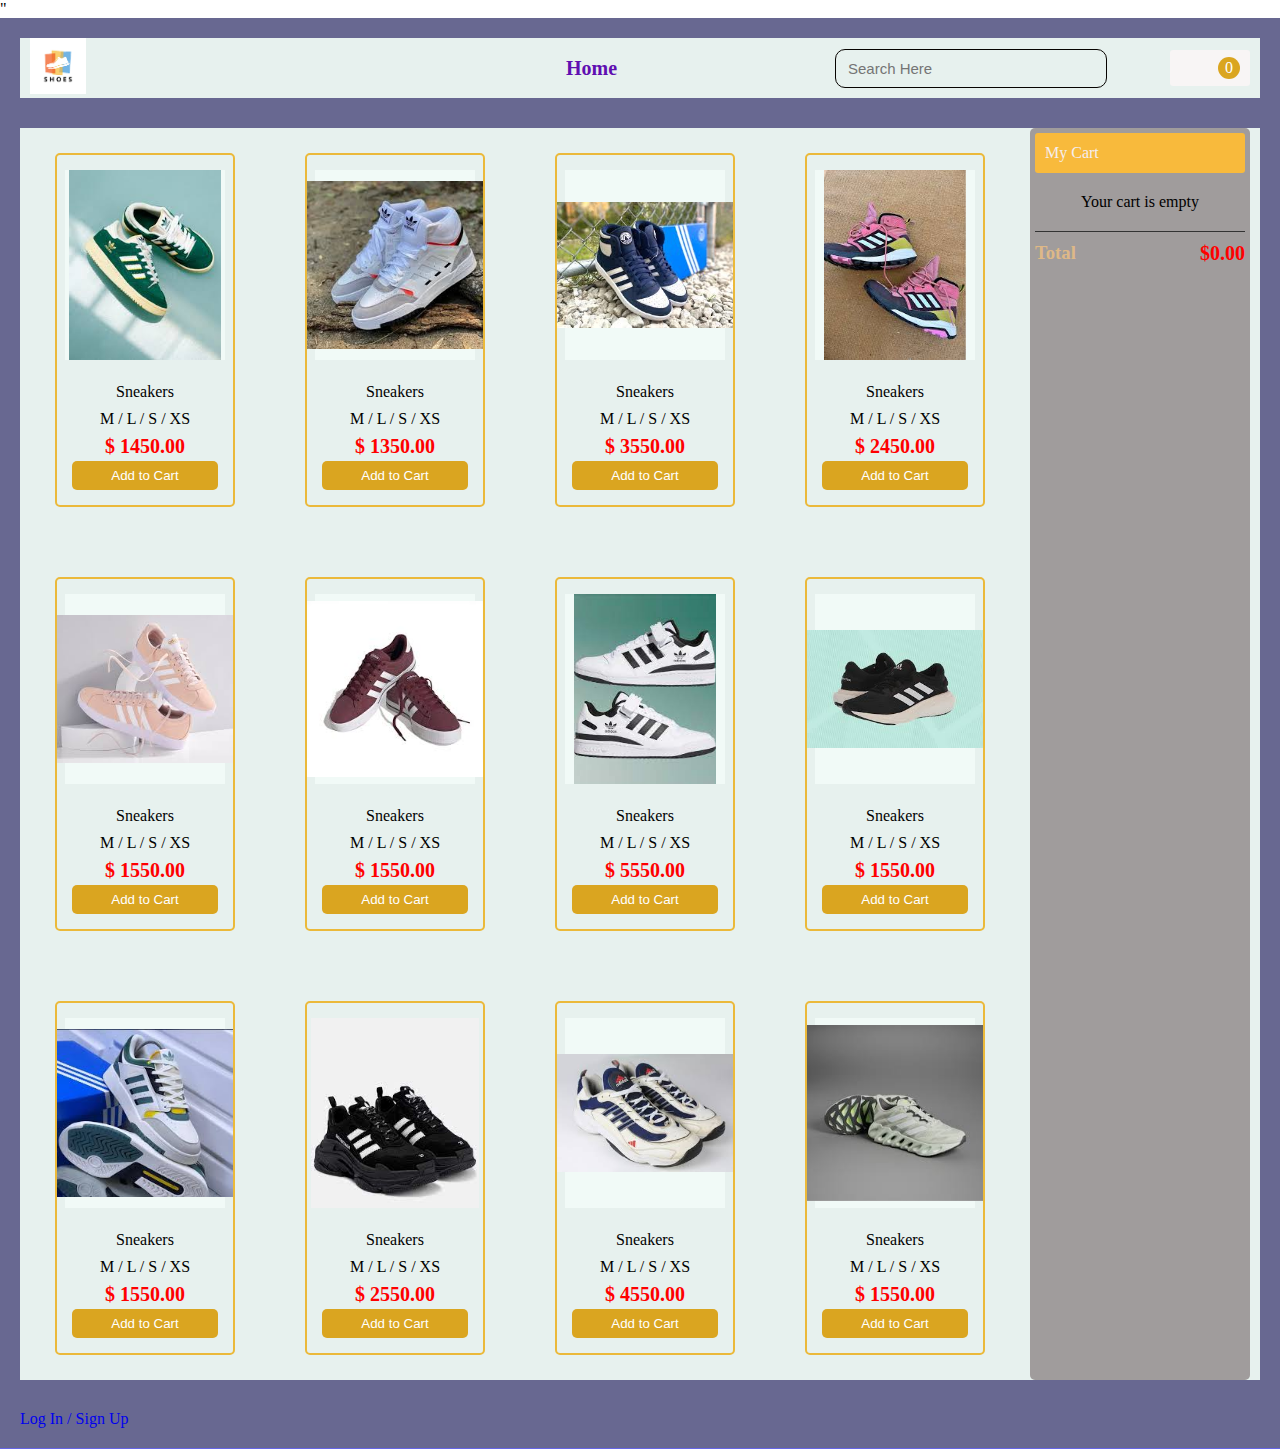
==== index.html @ 327c5f7e "first commit" ====
<!DOCTYPE html>
<html lang="en">
<head>
    <meta charset="UTF-8">
    <meta name="viewport" content="width=device-width, initial-scale=1.0">
    <title>Ecommerce website</title>
    <link rel="stylesheet" href="style.css">
    <link rel="stylesheet" href="https://cdnjs.cloudflare.com/ajax/libs/font-awesome/6.4.2/css/all.min.css" integrity="sha512-z3gLpd7yknf1YoNbCzqRKc4qyor8gaKU1qmn+CShxbuBusANI9QpRohGBreCFkKxLhei6S9CQXFEbbKuqLg0DA==" crossorigin="anonymous" referrerpolicy="no-referrer" />"

</head>
<body>
    <header class="header">
        <!----<div class="header-top">--->
        <!------    <div class="header-container container">--->
                <div class="nav container">
                    <a href="index.html" class="nav-logo">
                        <img src="logo.png" alt="" class="nav-logo-img">
                    </a>
                    <div class="nav-menu" id="nav-menu">
                        <ul class="nav-list">
                            <li class="nav-item">
                                <a href="index.html" class="nav-link">Home</a>
                            </li>
                          <!-----  <li class="nav-item">
                                <a href="shop.html" class="nav-link" id="count1">Shop</a>
                            </li>
                            <li class="nav-item">
                                <a href="login-register.html" class="nav-link">Login</a>
                            </li>---->
                       </ul>
                       <div class="header-search">
                        <input type="text" placeholder="Search Here" class="form-input">
                       <!----<div class="search-btn">
                            <i class="fa-solid fa-magnifying-glass"></i>
                        </div>-->
                       </div> 

                       <div class="cart"><i class="fa-solid fa-cart-shopping"></i>
                        <p id="count">0</p>
                        
                        
                    </div>                      
</div>
</div>

                
                <!-----  <div class="header-actions">
                        <a href="cart.html" class="header-action-btn">-------->

                      <!-----      <div class="cart"><i class="fa-solid fa-cart-shopping"></i><p id="count">0</p></div>--->

                            
                    <!------    <img src="cart.png" alt="">
                      <span class="count">0</span>
                    </div>-->
                <!----- </nav> --->
         
            <!--</div>-->




                            <div class="container">
                                <div id = "root"></div>
                                <div class="sidebar">
                                    <div class="head"><p>My Cart</p></div>
                                        
                                        
                                    <div id="cartItem">Your cart is empty</div>
                                    <div class="foot">
                                        <h3>Total</h3>
                                        <h2 id="total">$0.00</h2>
                                    </div>
                                    
                                </div>
                        </div>
                                                        
                           







                            
         
        <a href="login-register.html" class="header-action">
            Log In / Sign Up
        </a>
    </header>
<!-------------------------------------------------------->
  <!-----  <div class="container">
        <div id = "root"></div>
        <div class="sidebar">
            <div class="head"><p>My Cart</p></div>
            <div id="cartItem">Your cart is empty</div>
            <div class="foot">
                <h3>Total</h3>
                <h2 id="total">$0.00</h2>
            </div>
        </div>

    </div>---->
    <script src="addtocart.js"></script>
</body>
</html>
---- style.css ----
*{
    padding: 0;
    margin: 0;
    box-sizing: border-box;
}
h1,h2,h3,h4{
    font-family:'Times New Roman', Times, serif;
    color: burlywood;
    font-weight: 600;
}
ul{
    list-style: none;
}
a{
    text-decoration: none;
}
p{line-height: 1.5rem;
}
img{
    max-width: 100%;
}
button,textarea,input{
    background-color: transparent;
    border:none;
    outline:none;
}
.header{
    background: rgb(104, 104, 145);
    border-bottom: 1px solid rgb(101, 101, 231);
    padding:20px;
}
.container{
    max-width: 1320px;
    margin-inline: auto;
    padding-inline: 10px;
    background-color: rgb(231, 241, 238);
}
/*.header-container{
    display: flex;
    align-items: center;
    justify-content: space-between;
}*/
nav,.nav-menu,.nav-list{
    display: flex;
    align-items: center;
}
nav{
    background-color: rgb(30, 171, 206);
    height: 75px;
    justify-content: space-between;
    column-gap: 2px;
}
.nav-menu{
    width: 100%;
    margin-left: 480px;
}
.nav-list{
    margin-right: auto;
    column-gap: 50px;
    align-items: center;
}
.nav-link{
    color: rgb(96, 15, 177);
    font-weight: 700;
    font-size: 20px;
   /* transition: all 0.2s ;*/
}
.header-search{
    width: 340px;
    position: relative;
}
.form-input{
    border: 1px solid rgb(7, 4, 1);
    padding-inline: .1rem;
    height: 35px;
    border-radius: 8px;
    font-size: 10px;
    margin-left: 5px;
}

.header-search .form-input{
  
    width: 80%;
}
.search-btn{
    position: absolute;
    right: 55px;
    width: 60px;
    cursor: pointer;
    font-size: 20px;
    text-align: center;
}
  
 .header-search .fa-solid{
    color: #000;
 }






/*.header-actions{
    column-gap: 35px;
}
 .header-action-btn{
    position: relative;
     background-color: rgb(126, 18, 226);
     
}
.header-action-btn img{
    width: 90px;
    
}
/*.header-action-btn .count{
    position: absolute;
    background-color: rgb(12, 12, 241);
    color: rgb(248, 147, 147);
    height: 18px;
    width: 18px;
    line-height: 18px;
    border-radius: 50%;
    text-align: center;
    top: -0.625rem;
    right: -0.625rem;
}*/
 .cart{
    display: flex;
    background-color: rgb(248, 245, 245);
    justify-content: space-between;
    align-items: center;
    padding: 7px 10px;
    border-radius: 3px;
    width: 80px;
}
.fa-solid{
    color: goldenrod;
}
.cart p{
    height: 22px;
    width:22px;
    display: flex;
    align-items: center;
    justify-content: center;
    border-radius: 22px;
    background-color: goldenrod;
    color: white;
}


.nav-link:hover{
    color: rgb(243, 54, 54);
}

.nav-logo{
  width: 100px;  
}
.form-input{
   /* border: 1px solid rgb(241, 142, 13);*/
    padding-inline: 12px;
    height: 39px;
    border-radius: 10px;
    font-size: 15px;
}


/*----------------------------------------------------------*/
.container{
    display: flex;
    width:100%;
    margin-bottom:30px;
}
#root{
    width:100%;
    display: grid;
    grid-template-columns: repeat(4, 230px) ;
    grid-gap: 20px;
    
}
.sidebar{
    width:40%;
    border-radius: 5px;
    background-color: #a09c9c;
    margin-left: 20px;
    padding:5px;
    text-align: center;
}

.head{
    background-color: rgb(248, 186, 60);
    border-radius: 3px;
    height: 40px;
    padding: 10px;
    margin-bottom: 20px;
    color: rgb(245, 238, 238);
    display: flex;
    align-items: center;
}
.foot{
    display: flex;
    justify-content: space-between;
    margin: 20px 0px;
    padding: 10px 0px;
    border-top:1px solid #333 ;
}
.box{
    display:flex;
    flex-direction: column;
    align-items: center;
    justify-content: space-between;
    border:2px solid rgb(235, 185, 58);
    border-radius: 5px;
    padding: 15px;
    margin: 25px;
}
.img-box{
    width:110%;
    height:190px;
    
    background-color: rgb(241, 250, 247);
    display: flex;
    align-items: center;
    justify-content: center;
}
.images{
    max-width:110%;
    max-height: 100%;
    object-fit: cover;
    object-position: center;
}
.bottom{
    margin-top: 20px;
    width: 100%;
    text-align: center;
    display: flex;
    flex-direction: column;
    align-items: center;
    justify-content: space-between;
    height: 110px;
}
h2{
    font-size: 20px;
    color: red;
}
button{
    width:100%;
    /*position: relative;*/
    border: none;
    border-radius: 5px;
    background-color: goldenrod;
    padding: 7px 20px;
    
    cursor: pointer;
    color: white;
}
/*.search-btn{
    padding-bottom: 40px; 
    margin: 15px;
}*/
button:hover{
    color: rgb(17, 15, 15);
}
.cart-item{
    display:flex;
    align-items:center;
    justify-content: space-between;
    padding: 10px;
    background-color:white ;
    border-bottom: 1px solid #aaa;
    border-radius: 3px;
    margin:10px 10px
}
.row-img{
    width:50px;
    height:50px;
    border-radius: 50px;
    border:1px solid goldenrod;
    display: flex;
    align-items: center;
    justify-content: center;
}
.rowimg{max-width: 43px;
    max-height: 43px;
    border-radius: 50px;

}
.fa-trash:hover{
    cursor: pointer;
    color: #333;
}
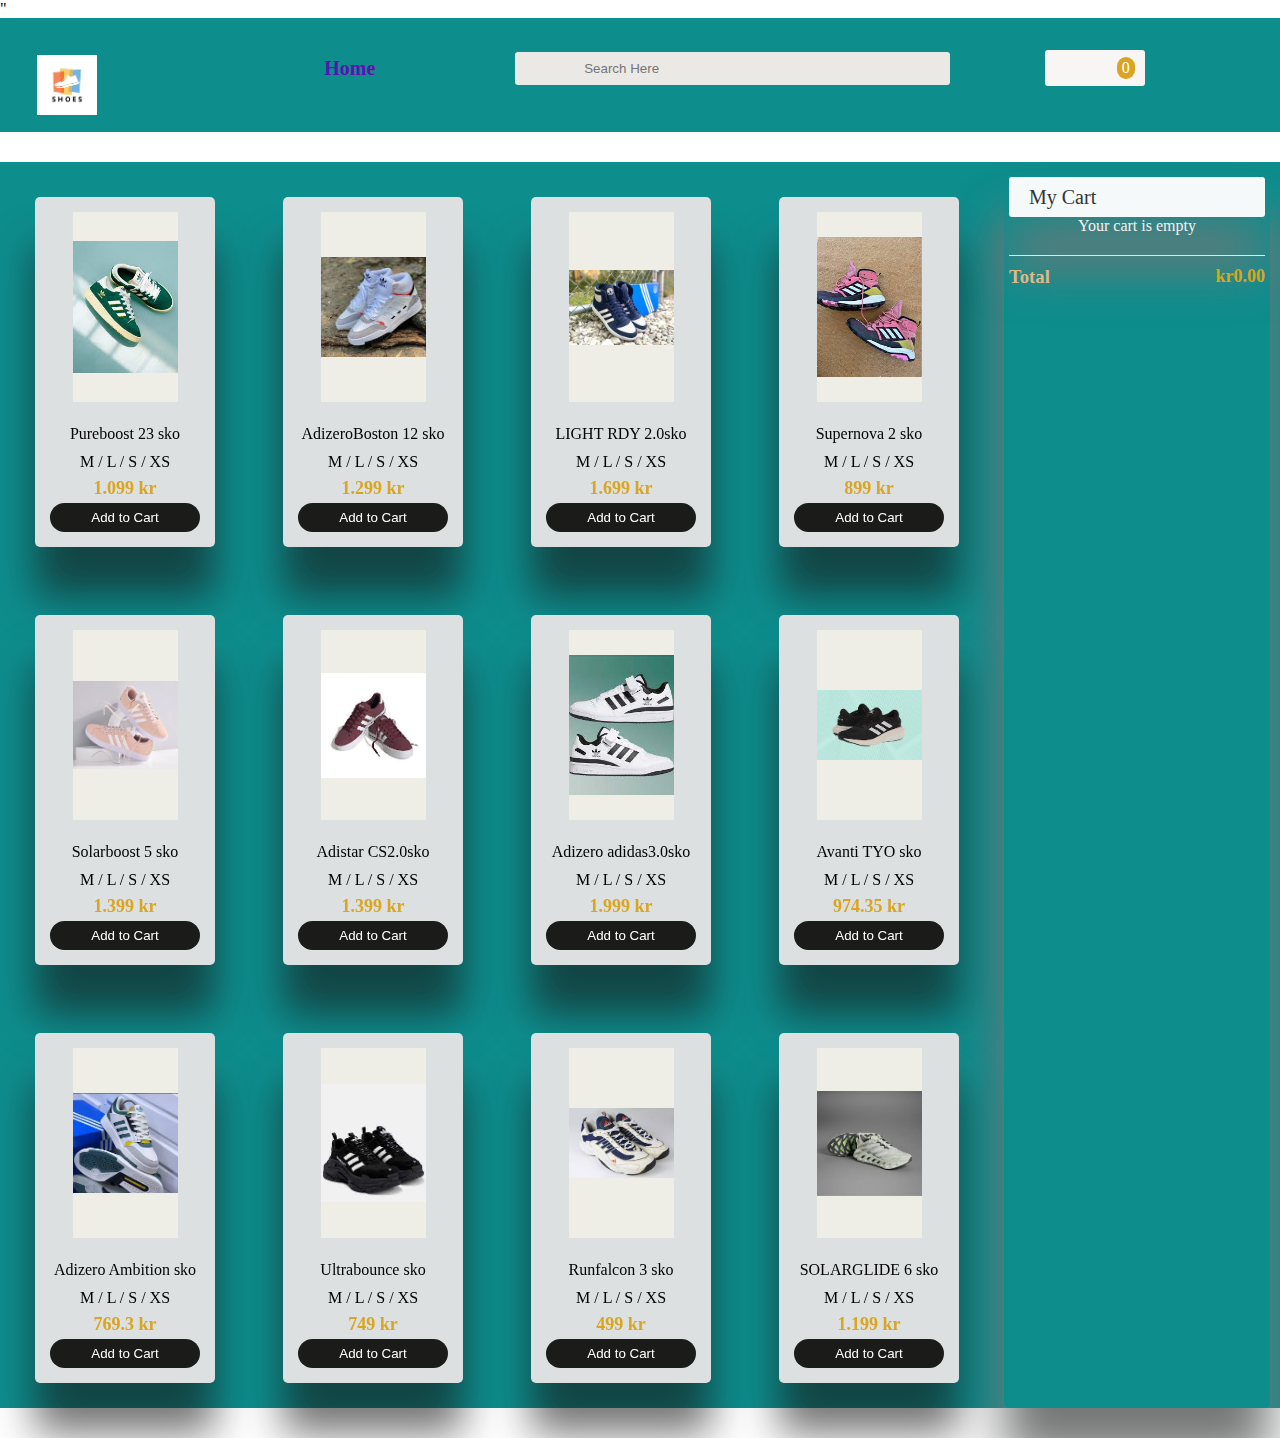
==== commit 8c65d8de: "Added search items" ====
--- a/index.html
+++ b/index.html
@@ -9,10 +9,9 @@
     <link rel="stylesheet" href="https://cdnjs.cloudflare.com/ajax/libs/font-awesome/6.4.2/css/all.min.css" integrity="sha512-z3gLpd7yknf1YoNbCzqRKc4qyor8gaKU1qmn+CShxbuBusANI9QpRohGBreCFkKxLhei6S9CQXFEbbKuqLg0DA==" crossorigin="anonymous" referrerpolicy="no-referrer" />"
 
 </head>
-<body>
+<body >
     <header class="header">
-        <!----<div class="header-top">--->
-        <!------    <div class="header-container container">--->
+      
                 <div class="nav container">
                     <a href="index.html" class="nav-logo">
                         <img src="logo.png" alt="" class="nav-logo-img">
@@ -22,22 +21,19 @@
                             <li class="nav-item">
                                 <a href="index.html" class="nav-link">Home</a>
                             </li>
-                          <!-----  <li class="nav-item">
-                                <a href="shop.html" class="nav-link" id="count1">Shop</a>
-                            </li>
-                            <li class="nav-item">
-                                <a href="login-register.html" class="nav-link">Login</a>
-                            </li>---->
+                          
                        </ul>
-                       <div class="header-search">
-                        <input type="text" placeholder="Search Here" class="form-input">
-                       <!----<div class="search-btn">
-                            <i class="fa-solid fa-magnifying-glass"></i>
-                        </div>-->
+                       <div class="searchbar">
+                        <input type="text" placeholder="Search Here" id="searchBar">
+                        <i class="fa-solid fa-magnifying-glass glass"></i>
+                      
                        </div> 
 
-                       <div class="cart"><i class="fa-solid fa-cart-shopping"></i>
-                        <p id="count">0</p>
+                       <div class="cart">
+                        <i class="fa-solid fa-cart-shopping"></i>
+                        
+                        <p id="count" >0</p>
+                        
                         
                         
                     </div>                      
@@ -45,32 +41,24 @@
 </div>
 
                 
-                <!-----  <div class="header-actions">
-                        <a href="cart.html" class="header-action-btn">-------->
-
-                      <!-----      <div class="cart"><i class="fa-solid fa-cart-shopping"></i><p id="count">0</p></div>--->
-
-                            
-                    <!------    <img src="cart.png" alt="">
-                      <span class="count">0</span>
-                    </div>-->
-                <!----- </nav> --->
-         
-            <!--</div>-->
-
+            
 
 
 
                             <div class="container">
                                 <div id = "root"></div>
+                                
                                 <div class="sidebar">
                                     <div class="head"><p>My Cart</p></div>
+
+                          
                                         
                                         
                                     <div id="cartItem">Your cart is empty</div>
+                                    
                                     <div class="foot">
                                         <h3>Total</h3>
-                                        <h2 id="total">$0.00</h2>
+                                        <h2 id="total">kr0.00</h2>
                                     </div>
                                     
                                 </div>
@@ -86,23 +74,9 @@
 
                             
          
-        <a href="login-register.html" class="header-action">
-            Log In / Sign Up
-        </a>
+       
     </header>
-<!-------------------------------------------------------->
-  <!-----  <div class="container">
-        <div id = "root"></div>
-        <div class="sidebar">
-            <div class="head"><p>My Cart</p></div>
-            <div id="cartItem">Your cart is empty</div>
-            <div class="foot">
-                <h3>Total</h3>
-                <h2 id="total">$0.00</h2>
-            </div>
-        </div>
 
-    </div>---->
     <script src="addtocart.js"></script>
 </body>
 </html>
--- a/style.css
+++ b/style.css
@@ -24,106 +24,72 @@
     border:none;
     outline:none;
 }
-.header{
-    background: rgb(104, 104, 145);
-    border-bottom: 1px solid rgb(101, 101, 231);
-    padding:20px;
-}
+
 .container{
     max-width: 1320px;
     margin-inline: auto;
     padding-inline: 10px;
-    background-color: rgb(231, 241, 238);
-}
-/*.header-container{
-    display: flex;
-    align-items: center;
-    justify-content: space-between;
-}*/
+    background-color: #f0b642;
+    border: #f0b642;
+}
+
 nav,.nav-menu,.nav-list{
     display: flex;
     align-items: center;
 }
 nav{
     background-color: rgb(30, 171, 206);
-    height: 75px;
+    height: 95px;
     justify-content: space-between;
     column-gap: 2px;
 }
 .nav-menu{
     width: 100%;
-    margin-left: 480px;
+    margin-left: 60px;
+    height: 80px;
+    
 }
 .nav-list{
-    margin-right: auto;
+    /*margin-right: auto;*/
     column-gap: 50px;
     align-items: center;
+    padding: 10px 50px;
+    margin: 0px 10px;
 }
 .nav-link{
     color: rgb(96, 15, 177);
     font-weight: 700;
     font-size: 20px;
-   /* transition: all 0.2s ;*/
-}
-.header-search{
-    width: 340px;
+    padding: 80px;
+    width: 100px;
+    text-align: center;
+   transition: all 0.2s ;
+}
+/*.header-search{
+    width: 240px;
     position: relative;
-}
-.form-input{
-    border: 1px solid rgb(7, 4, 1);
-    padding-inline: .1rem;
-    height: 35px;
-    border-radius: 8px;
-    font-size: 10px;
-    margin-left: 5px;
-}
-
-.header-search .form-input{
-  
-    width: 80%;
-}
-.search-btn{
-    position: absolute;
-    right: 55px;
-    width: 60px;
+}*/
+.searchbar{
+    width :40%;
+    background-color: rgb(235, 233, 229);
+    border-radius: 3px ;
+    border: goldenrod;
+    padding: 9px;
+    display: flex;
+    align-items: center;
+    justify-content: space-around;
+
+}
+input{
+    border: none;
+    outline: none;
+    background: none;
+}
+.glass:hover{
+    color: goldenrod;
     cursor: pointer;
-    font-size: 20px;
-    text-align: center;
-}
-  
- .header-search .fa-solid{
-    color: #000;
- }
-
-
-
-
-
-
-/*.header-actions{
-    column-gap: 35px;
-}
- .header-action-btn{
-    position: relative;
-     background-color: rgb(126, 18, 226);
-     
-}
-.header-action-btn img{
-    width: 90px;
-    
-}
-/*.header-action-btn .count{
-    position: absolute;
-    background-color: rgb(12, 12, 241);
-    color: rgb(248, 147, 147);
-    height: 18px;
-    width: 18px;
-    line-height: 18px;
-    border-radius: 50%;
-    text-align: center;
-    top: -0.625rem;
-    right: -0.625rem;
-}*/
+}
+
  .cart{
     display: flex;
     background-color: rgb(248, 245, 245);
@@ -131,18 +97,19 @@
     align-items: center;
     padding: 7px 10px;
     border-radius: 3px;
-    width: 80px;
+    width: 100px;
+    margin: 95px;
 }
 .fa-solid{
     color: goldenrod;
 }
 .cart p{
     height: 22px;
-    width:22px;
+    width:18px;
     display: flex;
     align-items: center;
     justify-content: center;
-    border-radius: 22px;
+    border-radius: 18px;
     background-color: goldenrod;
     color: white;
 }
@@ -153,77 +120,122 @@
 }
 
 .nav-logo{
-  width: 100px;  
-}
-.form-input{
-   /* border: 1px solid rgb(241, 142, 13);*/
-    padding-inline: 12px;
-    height: 39px;
-    border-radius: 10px;
-    font-size: 15px;
-}
-
-
-/*----------------------------------------------------------*/
+  width: 90px; 
+  height: 70px;
+  padding: 10px; 
+  
+  margin: 17px;
+  border-radius: 20px;
+  
+  
+}
+
+
+
+
+
+
+
+
 .container{
     display: flex;
     width:100%;
     margin-bottom:30px;
+ /*  width:900px;*/
+   /* max-width: 90vw;
+    margin:auto;*/
+    text-align: center;
+    padding-top: 10px;
+   transition: transform .5s; 
+   background: rgb(14, 141, 141);
 }
 #root{
     width:100%;
     display: grid;
     grid-template-columns: repeat(4, 230px) ;
-    grid-gap: 20px;
+    grid-gap: 18px;
     
 }
+
 .sidebar{
-    width:40%;
-    border-radius: 5px;
-    background-color: #a09c9c;
+    width:380px;
+   border-radius: 5px;
+    background: rgb(14, 141, 141);
+    box-shadow: 0 50px 50px #757676;
     margin-left: 20px;
     padding:5px;
+    color: #f5f1f1;
     text-align: center;
 }
 
-.head{
-    background-color: rgb(248, 186, 60);
+.sidebar .head{
+   background-color: #f5f9fa;
     border-radius: 3px;
+    box-shadow: 0 50px 50px #757676;
     height: 40px;
     padding: 10px;
     margin-bottom: 20px;
-    color: rgb(245, 238, 238);
-    display: flex;
-    align-items: center;
-}
+    font-size: 20px;
+    color: #333;
+
+    display: flex;
+    align-items: center;
+    padding: 20px;
+    margin: 0;
+    font-weight: 300;
+}
+select{
+    font-size: 15px;
+    width: 60px;
+}
+
+
+
+
+
+
+
+
+
+
+
+
+
+
+
+
+
 .foot{
     display: flex;
     justify-content: space-between;
     margin: 20px 0px;
     padding: 10px 0px;
-    border-top:1px solid #333 ;
+    border-top:1px solid #ece0e0 ;
 }
 .box{
     display:flex;
     flex-direction: column;
     align-items: center;
     justify-content: space-between;
-    border:2px solid rgb(235, 185, 58);
+   /* border:2px solid rgb(235, 185, 58);*/
     border-radius: 5px;
+    /*box-shadow: 0 50px 50px #757676;*/
+    filter: drop-shadow(0 50px 20px rgba(22, 22, 22, 0.6));
+    background-color: #dce0e1;
     padding: 15px;
     margin: 25px;
 }
 .img-box{
-    width:110%;
+    width:70%;
     height:190px;
     
-    background-color: rgb(241, 250, 247);
+    background-color: #eeeee6;
     display: flex;
     align-items: center;
     justify-content: center;
 }
 .images{
-    max-width:110%;
+   max-width:100%;
     max-height: 100%;
     object-fit: cover;
     object-position: center;
@@ -239,15 +251,16 @@
     height: 110px;
 }
 h2{
-    font-size: 20px;
-    color: red;
+    font-size: 18px;
+    color: #333;
+    color: goldenrod;
 }
 button{
     width:100%;
     /*position: relative;*/
     border: none;
-    border-radius: 5px;
-    background-color: goldenrod;
+    border-radius: 20px;
+    background-color: #1b1b1a;
     padding: 7px 20px;
     
     cursor: pointer;
@@ -258,23 +271,23 @@
     margin: 15px;
 }*/
 button:hover{
-    color: rgb(17, 15, 15);
+    color: rgb(243, 240, 240);
 }
 .cart-item{
     display:flex;
     align-items:center;
     justify-content: space-between;
     padding: 10px;
-    background-color:white ;
+    background:rgb(17, 16, 16) ;
     border-bottom: 1px solid #aaa;
-    border-radius: 3px;
-    margin:10px 10px
+    border-radius: 7px;
+    margin:10px; 
 }
 .row-img{
     width:50px;
     height:50px;
     border-radius: 50px;
-    border:1px solid goldenrod;
+    border:1px solid rgb(27, 27, 26);
     display: flex;
     align-items: center;
     justify-content: center;
@@ -286,17 +299,17 @@
 }
 .fa-trash:hover{
     cursor: pointer;
-    color: #333;
-}
-
-
-
-
-
-
-
-
-
-
-
-
+    color: #ee3e3e;
+}
+
+
+
+
+
+
+
+
+
+
+
+
